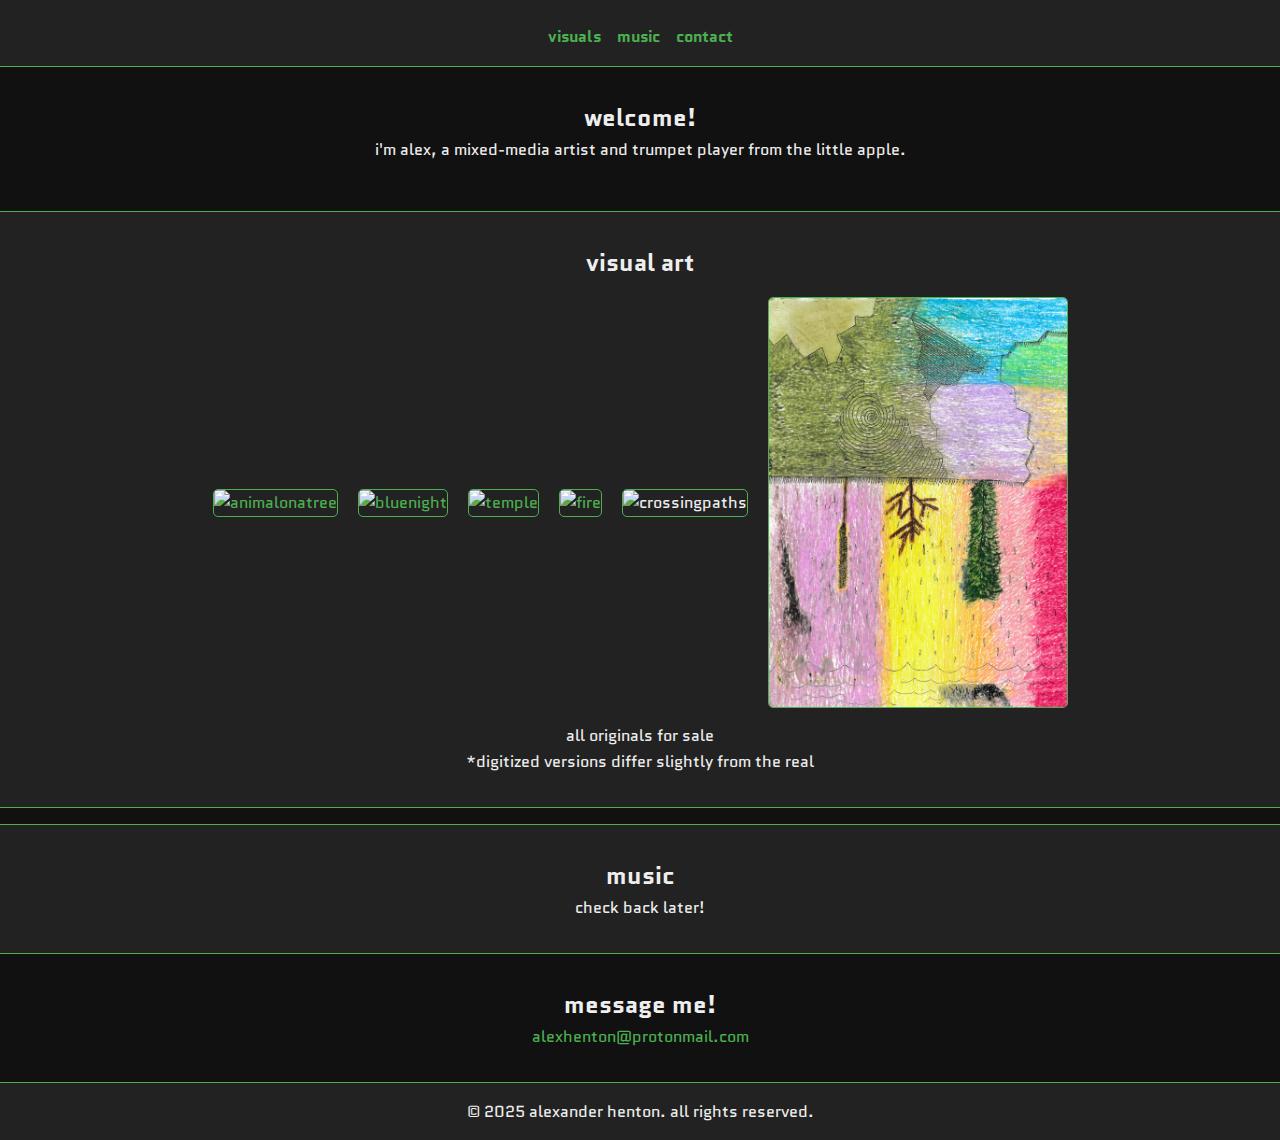
==== index.html @ afed7d77 "Auto update" ====
<!DOCTYPE html>
<html lang="en">
    <head>
        <meta charset="UTF-8">
        <meta name="viewport" content="width=device-width, initial-scale=1.0">
        <title>alexhenton.net</title>
        <link rel="stylesheet" href="style.css"> 

        <link rel="icon" type="image/png" href="images/favicon-96x96.png" sizes="96x96" />
        <link rel="icon" type="image/svg+xml" href="images/favicon.svg" />
        <link rel="shortcut icon" href="images/favicon.ico" />
        <link rel="apple-touch-icon" sizes="180x180" href="images/apple-touch-icon.png" />
        <link rel="manifest" href="site.webmanifest" />

        <link rel="preconnect" href="https://fonts.googleapis.com">
        <link rel="preconnect" href="https://fonts.gstatic.com" crossorigin>
        <link href="https://fonts.googleapis.com/css2?family=Quantico:ital,wght@0,400;0,700;1,400;1,700&display=swap" rel="stylesheet">
    </head>

    <body>
        <header>
            <nav>
                <ul class="nav-links">
                    <li><a href="#visuals">visuals</a></li>
                    <li><a href="#music">music</a></li>
                    <li><a href="#contact">contact</a></li>
                </ul>
            </nav>
        </header>

        <section id="intro" class="intro">
            <h2>welcome!</h2>
            <p>i'm alex, a mixed-media artist and trumpet player from the little apple.</p>
        </section>

        <section id="visuals" class="visuals">
            <h2>visual art</h2>
            <div class="art-gallery">
                <a href ="animalonatree.html"><img class="art-image" src="images/animalonatree.jpg" alt="animalonatree"></a>
                <a href ="bluenight.html"><img class="art-image" src="images/bluenight.jpg" alt="bluenight"></a>
                <a href ="temple.html"><img class="art-image" src="images/temple.jpg" alt="temple"></a>
                <a href ="fire.html"><img class="art-image" src="images/fire.jpg" alt="fire"></a>
                <img class="art-image" src="images/crossingpaths.jpg" alt="crossingpaths">
                <img class="art-image" src="images/strangeplants.jpg" alt="strangeplants">
            </div>
            <p>all originals for sale</p>
            <p>*digitized versions differ slightly from the real</p>
        </section>

        <section id="music" class="music">
            <h2>music</h2>
            <p>check back later!</p>
            <!-- <h3>bands</h3>
            <ul class="no-bullets">
                <li>The Manhattan Mob</li>
                <li>The Manhattan Messengers</li>
                <li> (tentatively)</li>
            </ul> -->
        </section>

        <section id="contact" class="contact">
            <h2>message me!</h2>
            <a href="mailto:alexhenton@protonmail.com">alexhenton@protonmail.com</a>
        </section>

        <footer>
            <p> © 2025 alexander henton. all rights reserved.</p>
        </footer>
    </body>
</html>
---- style.css ----
/* General Reset */
* {
    margin: 0;
    padding: 0;
    box-sizing: border-box;
}

.no-bullets li {
    list-style-type: none;
}

/* Body Styling */
body {
    font-family: 'Quantico', sans-serif;
    background-color: #111;
    color: #eee;
    line-height: 1.6;
}

.quantico-regular {
    font-family: 'Quantico', sans-serif;
    font-weight: 400;
    font-style: normal;
}
  
.quantico-bold {
    font-family: 'Quantico', sans-serif;
    font-weight: 700;
    font-style: normal;
}
  
.quantico-regular-italic {
    font-family: 'Quantico', sans-serif;
    font-weight: 400;
    font-style: italic;
}
  
.quantico-bold-italic {
    font-family: 'Quantico', sans-serif;
    font-weight: 700;
    font-style: italic;
}
  

/* Header */
header {
    background-color: #222;
    color: #eee;
    padding: 1rem;
    text-align: center;
    border-bottom: 1px solid #4CAF50;
}

.nav-container {
    list-style: none;
    display: flex;
    justify-content: space-between;
    align-items: center;
}
.nav-link.left {
    text-align: left;
}
.nav-link.right {
    text-align: right;
}
.nav-link.center {
    text-align: center;
}
.invisible-link {
    color: #222;
    text-decoration: none;
}
.invisible-link:hover {
    color: #222;
}
.nav-links {
    list-style: none;
    display: flex;
    justify-content: center;
    gap: 1rem;
    margin-top: 0.5rem;
}

.nav-links a {
    color: #4CAF50;
    text-decoration: none;
    font-weight: bold;
}

.nav-links a:hover {
    color: #000000;
}

/* Sections */
section {
    padding: 2rem;
    text-align: center;
}

.intro {
    margin-bottom: 5px;
}

.music, .visuals {
    background-color: #222;
    margin-top: 1rem;
    border-top: 1px solid #4CAF50;
    border-bottom: 1px solid #4CAF50;
}

.contact {
    margin-bottom: 0px;
}

.art-gallery {
    margin-top: 15px;
    margin-bottom: 15px;
    display: inline-flex;
    align-items: center;
    justify-content: center;
    flex-wrap: wrap;
    gap: 20px;
    max-width: 90%;
}
  
.art-image {
    max-width: 300px;
    object-fit: scale-down;
    border-radius: 5px;
    border: 1px solid #4CAF50;
}
  
.art-image:hover {
    transform: scale(1.05);
    box-shadow: 0 5px 15px rgba(0, 0, 0, 0.3);
}
 
.art-image-full {
    max-width: 100%;
    object-fit: scale-down;
    margin-top: 5px;
}

.container {
    display: flex;
    justify-content: center;
    gap: 20px;
    margin-top: 5px;
}

.column {
    width: flex;
    padding: 10px;
    border: 1px solid #4CAF50;
    border-radius: 5px;
    text-align: center;
}

.column:hover {
    box-shadow: 0 5px 15px #000;
    background-color: #4CAF50;
}

/* Footer */
footer {
    background-color: #222;
    color: #eee;
    text-align: center;
    padding: 1rem;
    border-top: 1px solid #4CAF50;
}

/* Links */
a {
    color: #4CAF50;
    text-decoration: none;
}

a:hover {
    color: #000000;
}

a .art-image-full {
    cursor: default;
}

input, textarea, select {
    font-family: inherit;
    font-size: 16px;
}

::selection {
    background: #4CAF50; 
    color: white;
}
::-moz-selection {
    background: #4CAF50; 
    color: white;
}

input[type="email"] {
    margin-top: 5px;
    width: 200px;
    padding: 1px;
    border: 1px solid #000;
    border-radius: 5px;
    outline: none;
    background-color: #777;
}

input[type="number"] {
    margin-top: 5px;
    width: 100px;
    padding: 1px;
    border: 1px solid #000;
    border-radius: 5px;
    outline: none;
    background-color: #777;
}

input[type="email"]:focus,
input[type="number"]:focus {
    border: 1px solid #4CAF50;
    background-color: #fff;
}

input[type="submit"] {
    margin-left: 3px;
    margin-bottom: 5px;
    color: #000;
    padding: 1px;
    padding-inline: 3px;
    cursor: pointer;
    border-radius: 5px;
    border:1px solid #000;
}

input[type="submit"]:hover {
    background-color: #4CAF50;
    color: #000;
}

.paypal-button {
    margin-top: 5px;
    text-align:center;
    border: 1px solid #000;
    border-radius:0px;
    padding-inline: 5px !important;
    font-weight:bold;
    background-color:#4CAF50;
    color:#000000;
    cursor:pointer;
}

/* Responsive Design */
@media (max-width: 768px) {
    .nav-links {
        flex-direction: row;
    }
    .container {
        flex-direction: column; /* Stack columns vertically */
    }
    .column {
        margin-top: 9px; /* Add spacing between rows */
    }
}
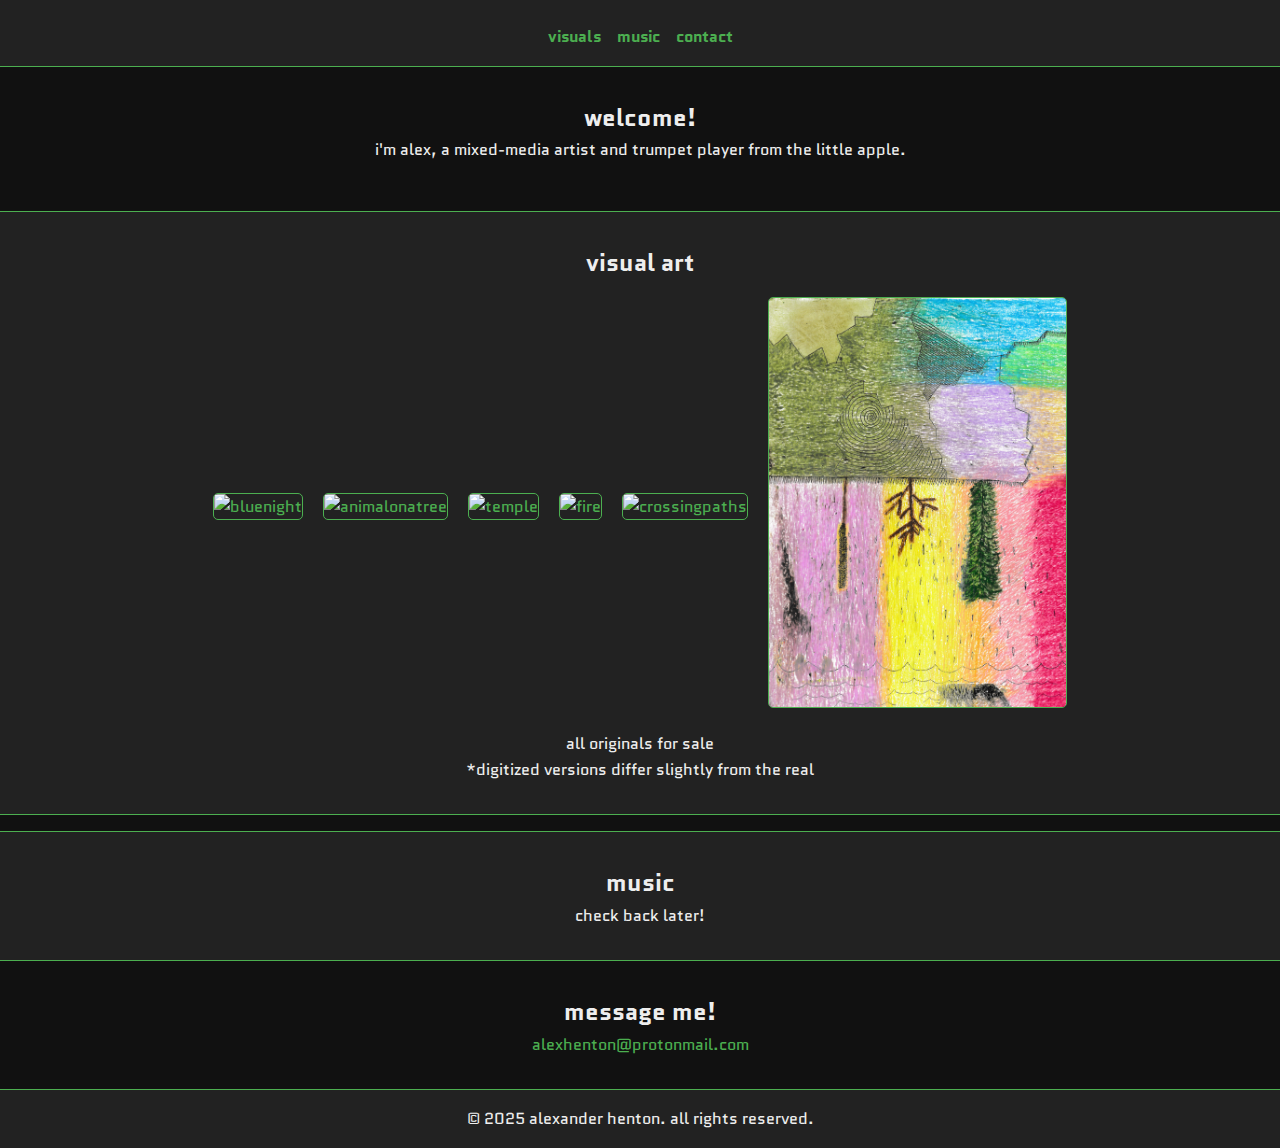
==== commit 6b7db3ec: "Auto update" ====
--- a/index.html
+++ b/index.html
@@ -36,12 +36,12 @@
         <section id="visuals" class="visuals">
             <h2>visual art</h2>
             <div class="art-gallery">
+                <a href ="bluenight.html"><img class="art-image" src="images/bluenight.jpg" alt="bluenight"></a>
                 <a href ="animalonatree.html"><img class="art-image" src="images/animalonatree.jpg" alt="animalonatree"></a>
-                <a href ="bluenight.html"><img class="art-image" src="images/bluenight.jpg" alt="bluenight"></a>
                 <a href ="temple.html"><img class="art-image" src="images/temple.jpg" alt="temple"></a>
                 <a href ="fire.html"><img class="art-image" src="images/fire.jpg" alt="fire"></a>
-                <img class="art-image" src="images/crossingpaths.jpg" alt="crossingpaths">
-                <img class="art-image" src="images/strangeplants.jpg" alt="strangeplants">
+                <a href="crossingpaths.html"><img class="art-image" src="images/crossingpaths.jpg" alt="crossingpaths"></a>
+                <a href="strangeplants.html"><img class="art-image" src="images/strangeplants.jpg" alt="strangeplants"></a>
             </div>
             <p>all originals for sale</p>
             <p>*digitized versions differ slightly from the real</p>
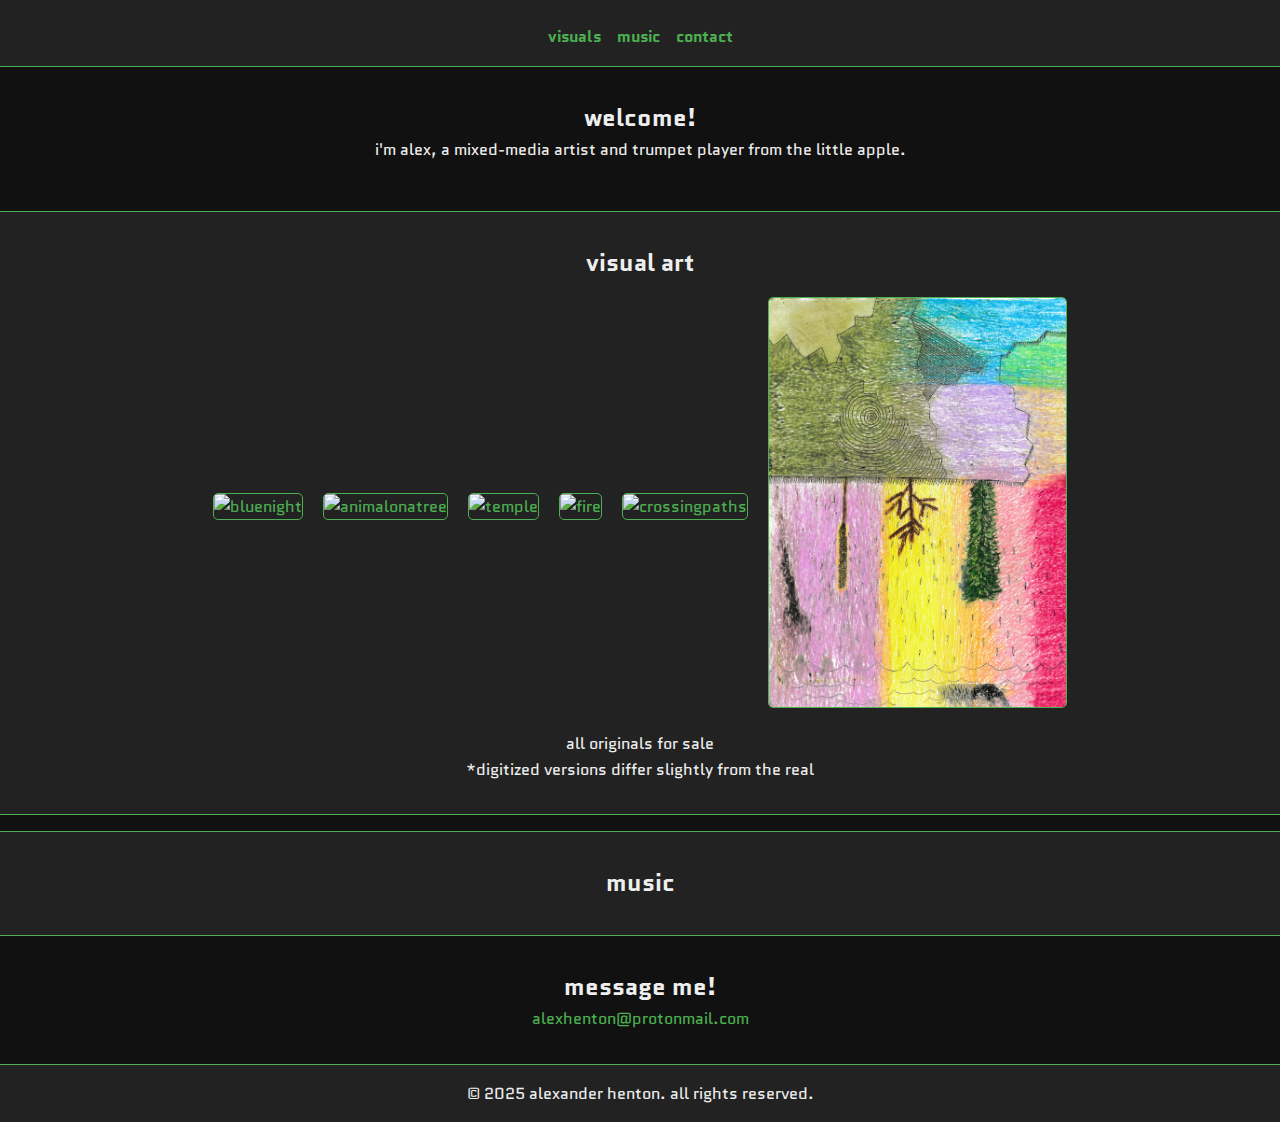
==== commit e29efb99: "Auto update" ====
--- a/index.html
+++ b/index.html
@@ -49,7 +49,6 @@
 
         <section id="music" class="music">
             <h2>music</h2>
-            <p>check back later!</p>
             <!-- <h3>bands</h3>
             <ul class="no-bullets">
                 <li>The Manhattan Mob</li>
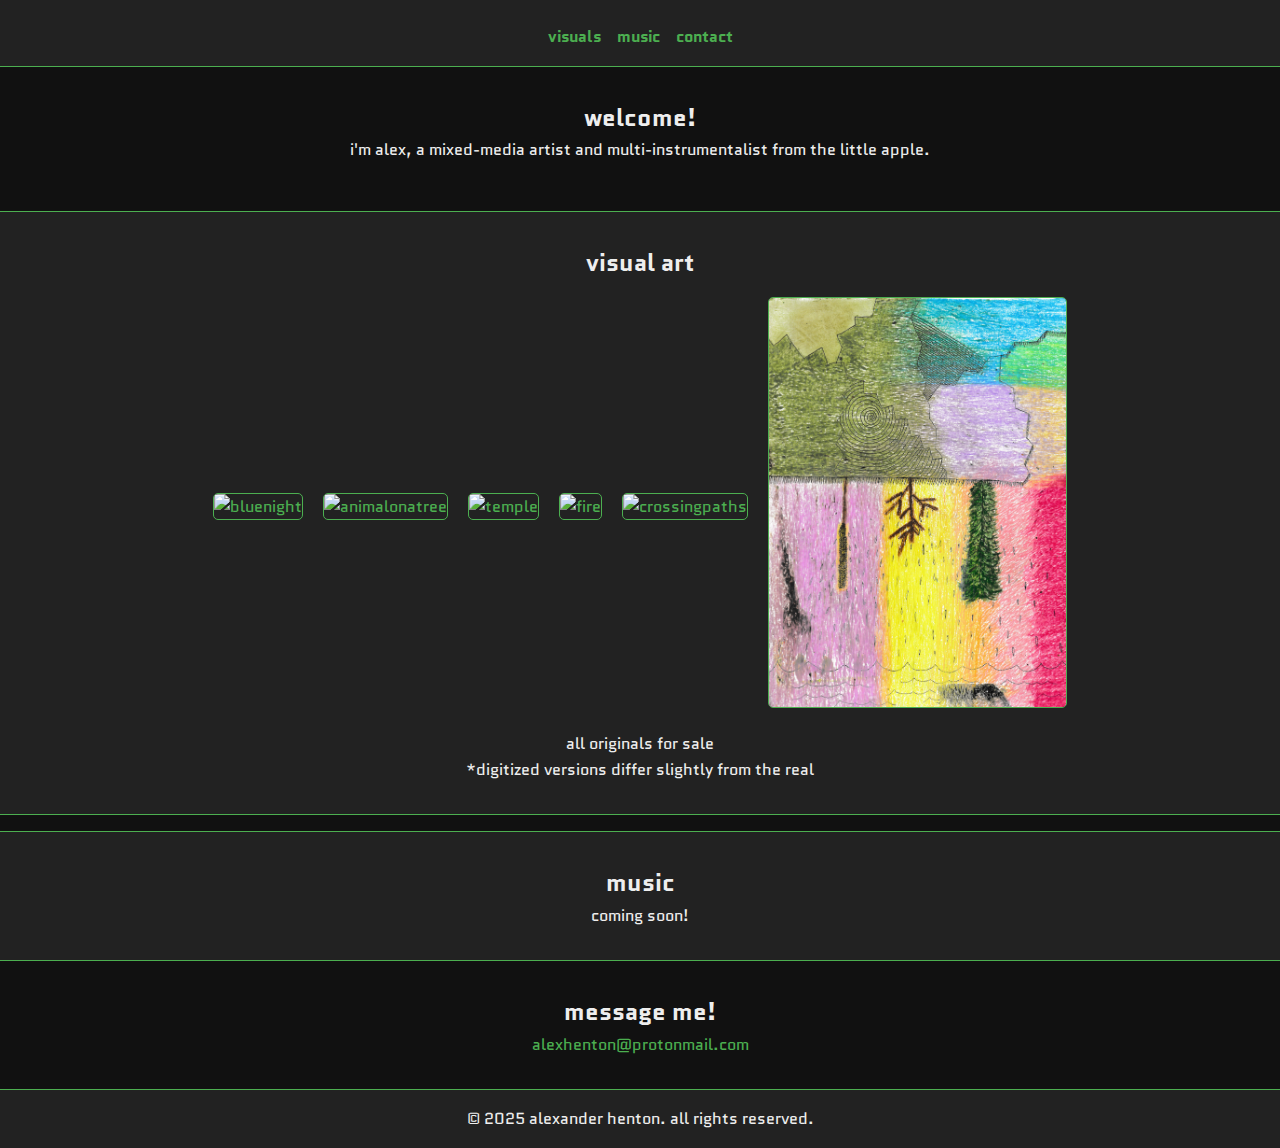
==== commit 1205806f: "Auto update" ====
--- a/index.html
+++ b/index.html
@@ -30,7 +30,7 @@
 
         <section id="intro" class="intro">
             <h2>welcome!</h2>
-            <p>i'm alex, a mixed-media artist and trumpet player from the little apple.</p>
+            <p>i'm alex, a mixed-media artist and multi-instrumentalist from the little apple.</p>
         </section>
 
         <section id="visuals" class="visuals">
@@ -49,6 +49,7 @@
 
         <section id="music" class="music">
             <h2>music</h2>
+            <p>coming soon!</p>
             <!-- <h3>bands</h3>
             <ul class="no-bullets">
                 <li>The Manhattan Mob</li>
--- a/style.css
+++ b/style.css
@@ -177,7 +177,7 @@
 }
 
 a:hover {
-    color: #000000;
+    color: #4CAF50;
 }
 
 a .art-image-full {
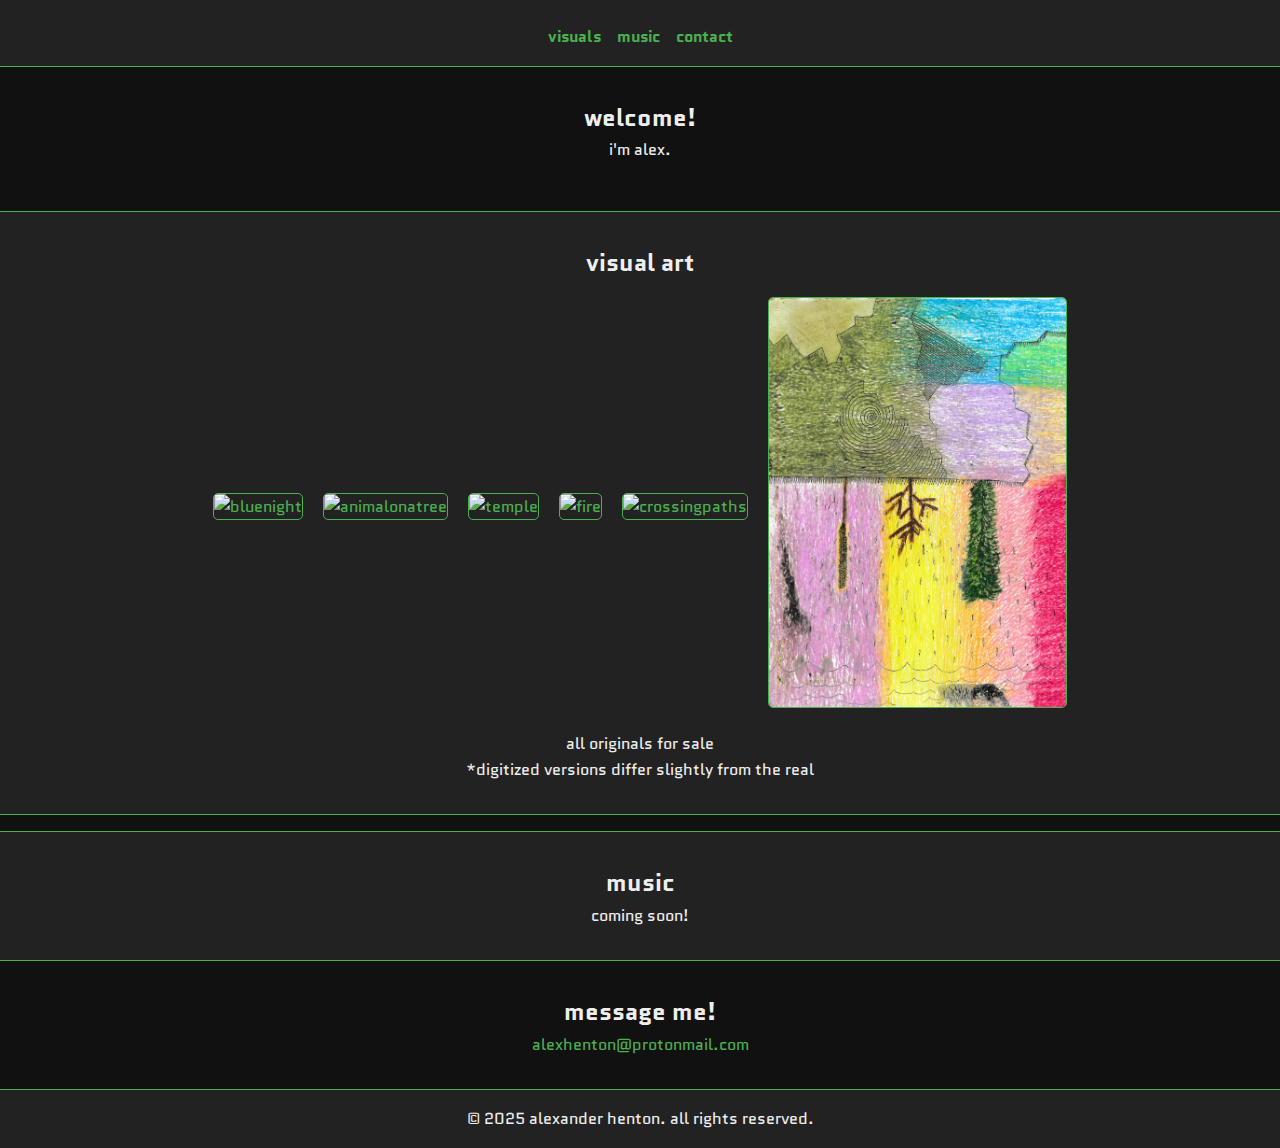
==== commit 4574819c: "deleting words" ====
--- a/index.html
+++ b/index.html
@@ -30,7 +30,7 @@
 
         <section id="intro" class="intro">
             <h2>welcome!</h2>
-            <p>i'm alex, a mixed-media artist and multi-instrumentalist from the little apple.</p>
+            <p>i'm alex.</p>
         </section>
 
         <section id="visuals" class="visuals">
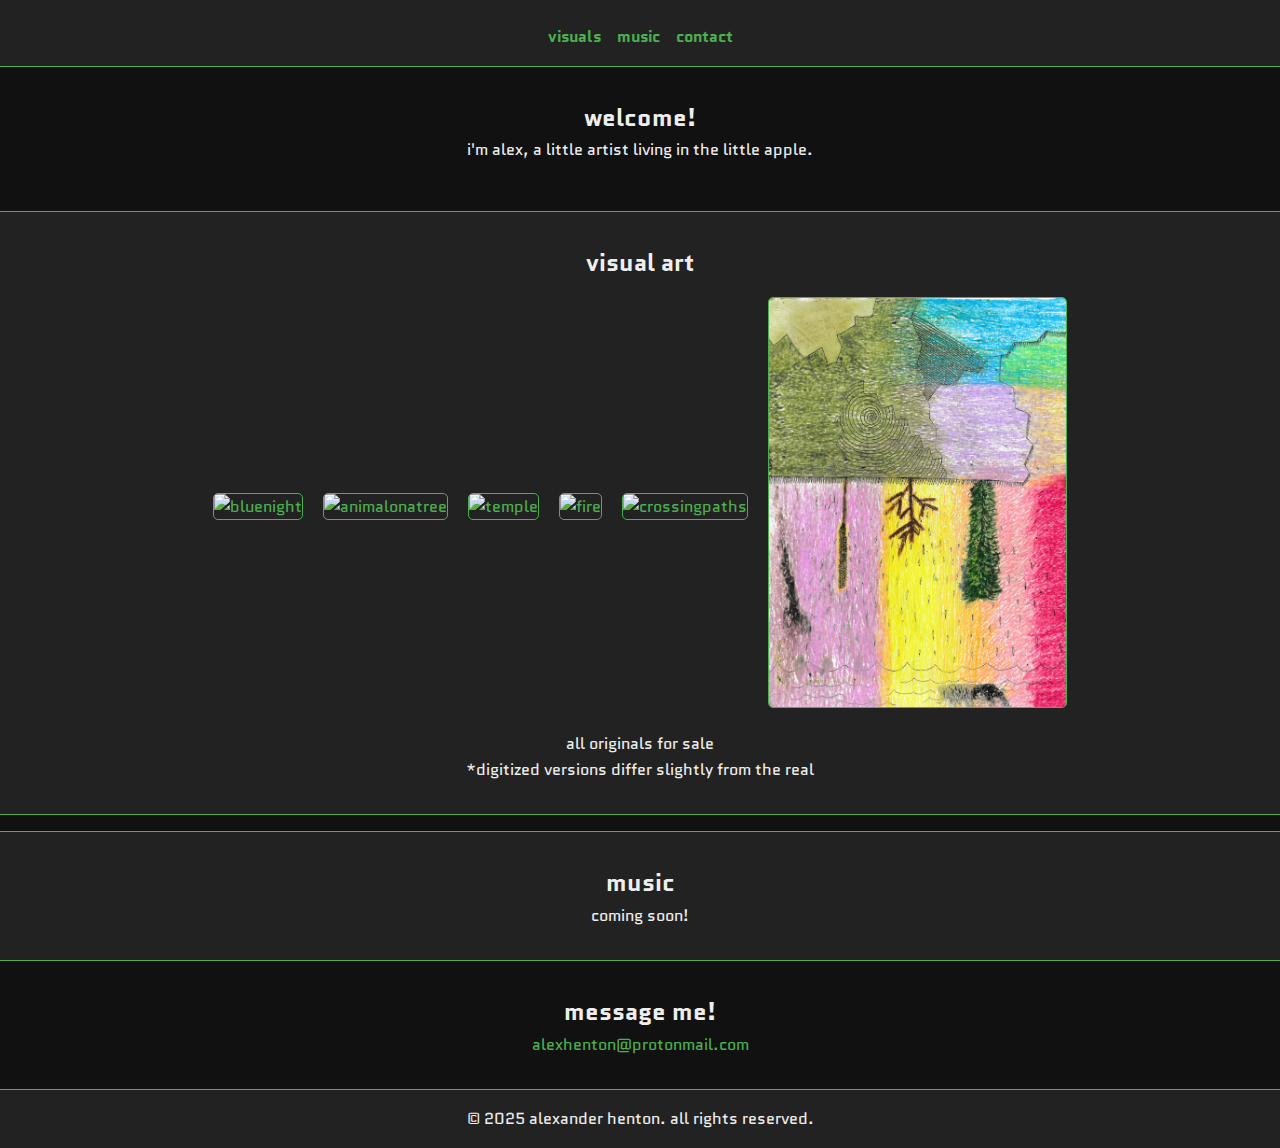
==== commit ba3e4334: "Auto update" ====
--- a/index.html
+++ b/index.html
@@ -30,7 +30,7 @@
 
         <section id="intro" class="intro">
             <h2>welcome!</h2>
-            <p>i'm alex.</p>
+            <p>i'm alex, a little artist living in the little apple.</p>
         </section>
 
         <section id="visuals" class="visuals">
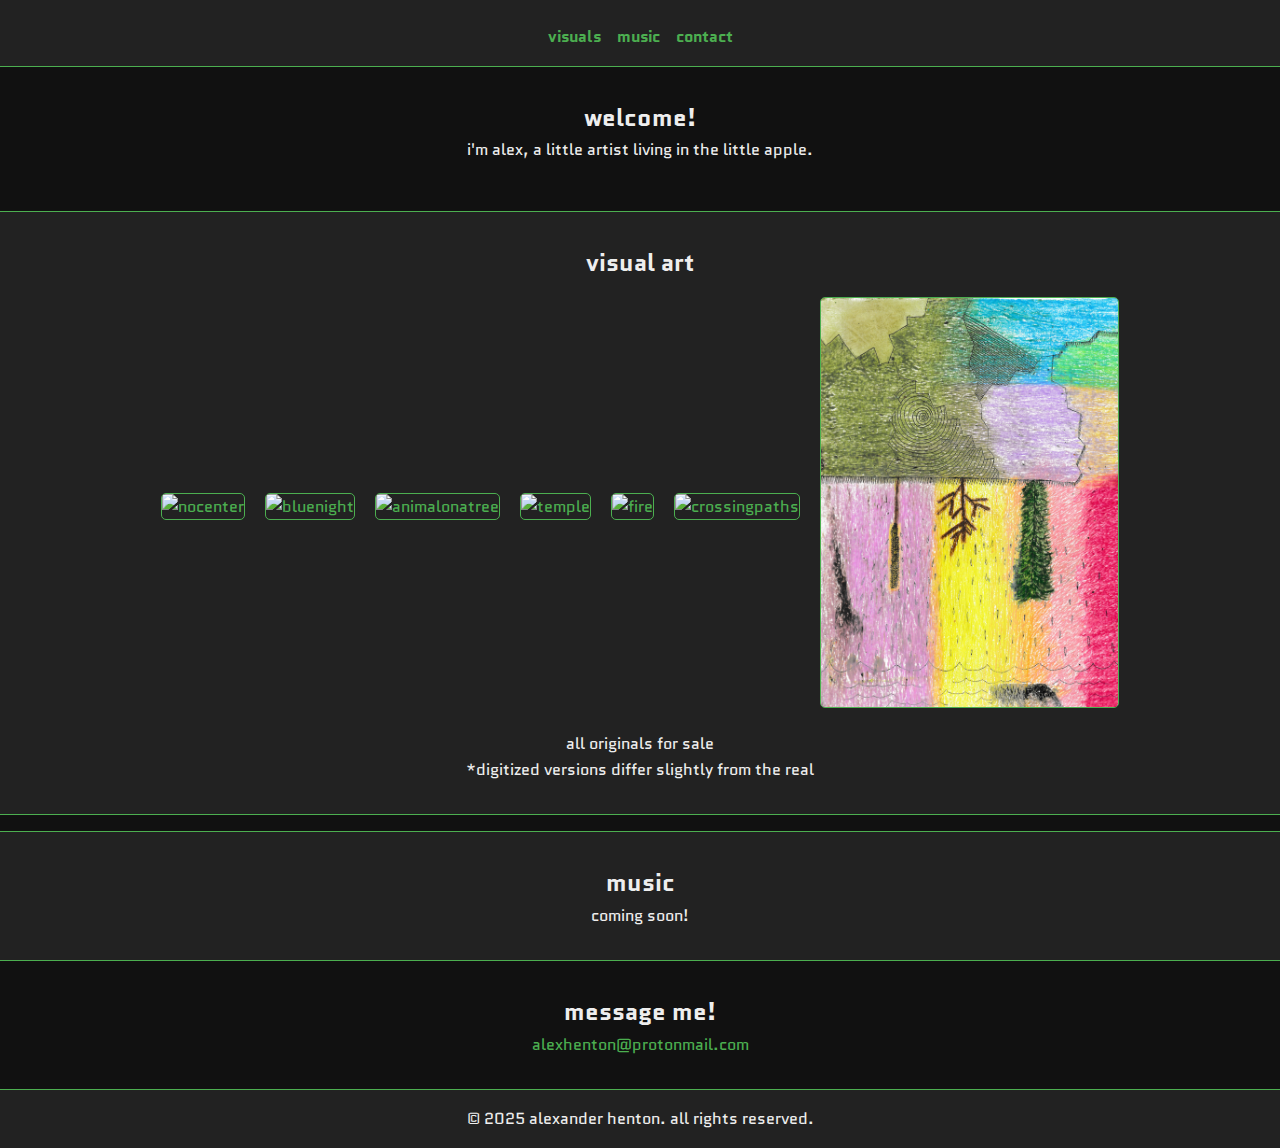
==== commit bdfbde62: "added no center" ====
--- a/index.html
+++ b/index.html
@@ -36,6 +36,7 @@
         <section id="visuals" class="visuals">
             <h2>visual art</h2>
             <div class="art-gallery">
+                <a href ="nocenter.html"><img class="art-image" src="images/nocenter.jpg" alt="nocenter"></a>
                 <a href ="bluenight.html"><img class="art-image" src="images/bluenight.jpg" alt="bluenight"></a>
                 <a href ="animalonatree.html"><img class="art-image" src="images/animalonatree.jpg" alt="animalonatree"></a>
                 <a href ="temple.html"><img class="art-image" src="images/temple.jpg" alt="temple"></a>
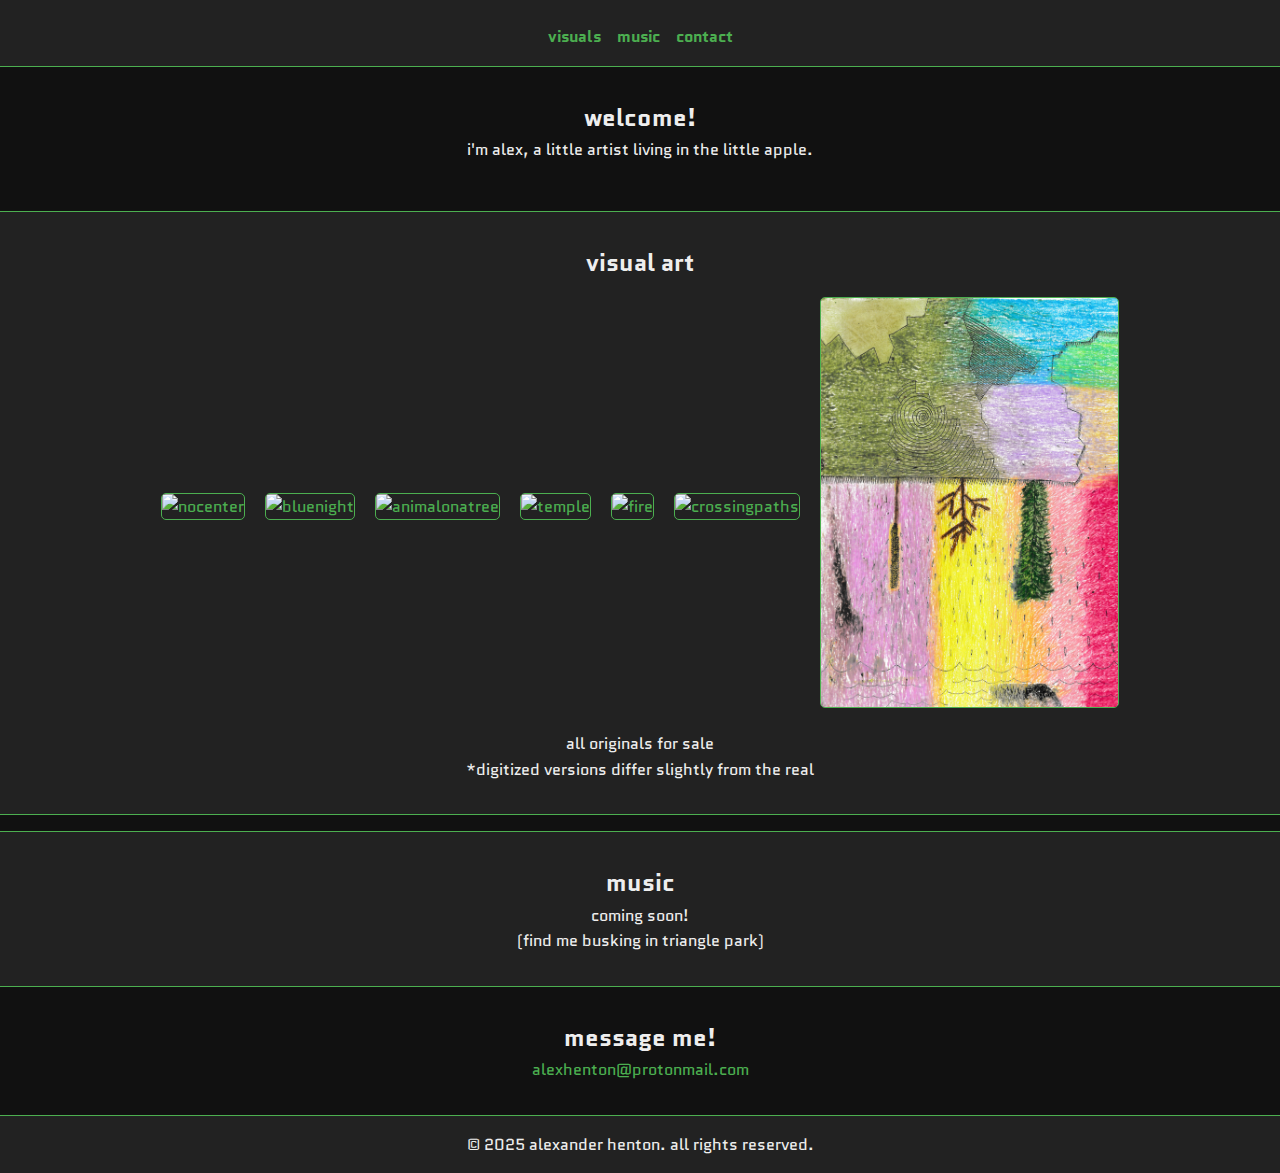
==== commit 09dc478c: "Auto update" ====
--- a/index.html
+++ b/index.html
@@ -51,6 +51,7 @@
         <section id="music" class="music">
             <h2>music</h2>
             <p>coming soon!</p>
+            <p>(find me busking in triangle park)</p>
             <!-- <h3>bands</h3>
             <ul class="no-bullets">
                 <li>The Manhattan Mob</li>
